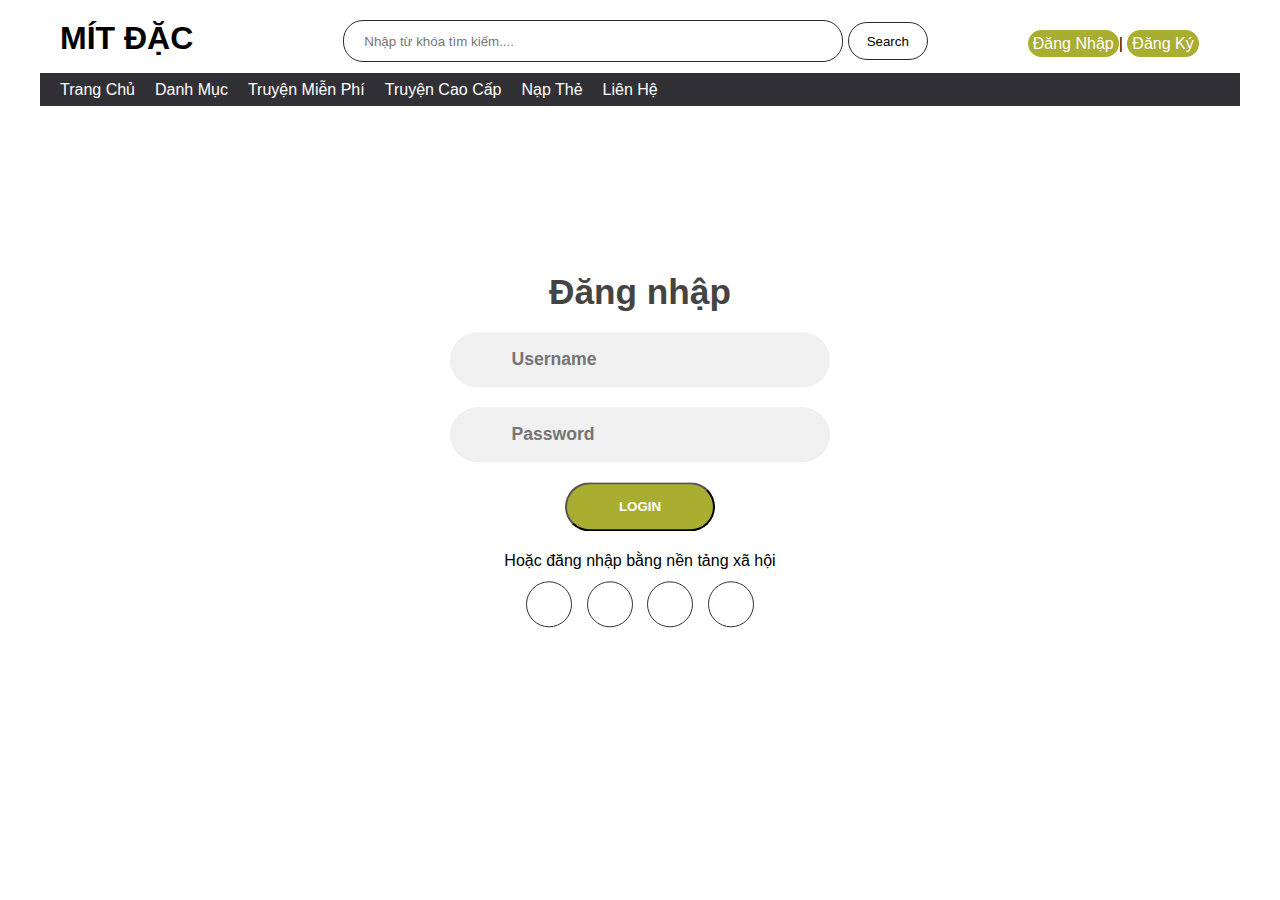
==== login.html @ 8d6b9f41 "DocTruyenFree" ====
<!DOCTYPE html>
<html lang="en">
  <head>
    <meta charset="UTF-8" />
    <meta name="viewport" content="width=device-width, initial-scale=1.0" />
    <title>Đăng nhập/ Đăng ký</title>
    <link rel="stylesheet" type="text/css" href="login.css" />
    <link
      rel="stylesheet"
      href="https://cdnjs.cloudflare.com/ajax/libs/font-awesome/6.5.1/css/all.min.css"
      integrity="sha512-DTOQO9RWCH3ppGqcWaEA1BIZOC6xxalwEsw9c2QQeAIftl+Vegovlnee1c9QX4TctnWMn13TZye+giMm8e2LwA=="
      crossorigin="anonymous"
      referrerpolicy="no-referrer"
    />
  </head>
  <body>
    <div class="container">
      <header>
        <div class="header">
          <div class="logo">
            <h1><a href="index.html">Mít Đặc</a></h1>
          </div>
          <div class="search">
            <input type="search" placeholder="Nhập từ khóa tìm kiếm...." />
            <button>Search</button>
          </div>
          <div class="login">
            <a href="login.html">Đăng Nhập</a>|
            <a href="register.html">Đăng Ký</a>
          </div>
        </div>
        <div class="menu">
          <ul>
            <li><a href="index.html">Trang Chủ</a></li>
            <li><a href="category.html">Danh Mục</a></li>
            <li><a href="freestory.html">Truyện Miễn Phí</a></li>
            <li><a href="highstory.html">Truyện Cao Cấp</a></li>
            <li><a href="napthe.html">Nạp Thẻ</a></li>
            <li><a href="https://www.facebook.com/hopmini05">Liên Hệ</a></li>
          </ul>
        </div>
      </header>
      <div class="forms-container">
        <div class="signin-signup">
          <form action="index.html" action="" class="sign-in-form">
            <h2 class="title">Đăng nhập</h2>
            <div class="input-field">
              <i class="fas fa-user"></i>
              <input type="text" placeholder="Username" />
            </div>
            <div class="input-field">
              <i class="fas fa-lock"></i>
              <input type="password" placeholder="Password" />
            </div>
            <input type="submit" value="Login" class="btn solid" />

            <p class="social-text">Hoặc đăng nhập bằng nền tảng xã hội</p>
            <div class="social-media">
              <a href="#" class="social-icon">
                <i class="fab fa-facebook-f"></i>
              </a>
              <a href="#" class="social-icon">
                <i class="fab fa-twitter"></i>
              </a>
              <a href="#" class="social-icon">
                <i class="fab fa-google"></i>
              </a>
              <a href="#" class="social-icon">
                <i class="fab fa-linkedin-in"></i>
              </a>
            </div>
          </form>
        </div>
      </div>
    </div>
  </body>
</html>
---- login.css ----
* {
  margin: 0;
  padding: 0;
  box-sizing: border-box;
}
body,
input {
  font-family: "Segoe UI", Tahoma, Geneva, Verdana, sans-serif;
}

.container {
  position: relative;
  width: 1200px;
  margin: auto;
  background-color: #fff;
  min-height: 100vh;
  overflow: hidden;
}
.header {
  margin-top: 20px;
  display: flex;
}
.header .logo h1 {
  text-transform: uppercase;
  margin-left: 20px;
}
.header .logo h1 a {
  text-decoration: none;
  color: black;
  transition: 0.5s;
}
.header .logo h1 a:hover {
  color: red;
  border-bottom: 2px solid rgb(255, 0, 0);
}
.header .search input {
  background: none;
  width: 500px;
  height: 38px;
  padding: 20px;
  margin-left: 150px;
  border: 0.2px solid rgb(42, 42, 42);
  border-radius: 20px;
}
.header .search button {
  background: none;
  width: 80px;
  height: 38px;
  line-height: 38px;
  border: 0.2px solid rgb(42, 42, 42);
  border-radius: 49px;
  margin-right: 100px;
  transition: 0.5s;
  cursor: pointer;
}
.header .search button:hover {
  background: #a9ad30;
}
.header .login {
  line-height: 48px;
}
.header .login a {
  text-decoration: none;
  padding: 5px;
  color: white;
  background: #a9ad30;
  border-radius: 49px;
}
.menu {
  margin-top: 5px;
  background: #313035;
  height: 33px;
}
.menu ul {
  display: flex;
}
.menu ul li {
  list-style: none;
}
.menu ul li a {
  color: white;
  margin-left: 20px;
  text-decoration: none;
  line-height: 33px;
  transition: 0.5s;
}
.menu ul li a:hover {
  color: red;
  border-bottom: 1px solid red;
}
.forms-container {
  width: 100%;
  height: 100%;
  top: 0;
  left: 0;
}

.signin-signup {
  position: absolute;
  top: 50%;
  transform: translate(-50%, -50%);
  left: 50%;
  width: 50%;
  transition: 1s;
}

form {
  display: flex;
  align-items: center;
  justify-content: center;
  flex-direction: column;
  padding: 0rem 5rem;
  transition: all 0.2s 0.7s;
}
.title {
  font-size: 2.2rem;
  color: #444;
  margin-bottom: 10px;
}

.input-field {
  max-width: 380px;
  width: 100%;
  background-color: #f0f0f0;
  margin: 10px 0;
  height: 55px;
  border-radius: 55px;
  display: grid;
  grid-template-columns: 15% 85%;
  padding: 0 0.4rem;
  position: relative;
}

.input-field i {
  text-align: center;
  line-height: 55px;
  color: #acacac;
  transition: 0.5s;
  font-size: 1.1rem;
}

.input-field input {
  background: none;
  outline: none;
  border: none;
  line-height: 1;
  font-weight: 600;
  font-size: 1.1rem;
  color: #333;
}
.social-text {
  padding: 0.7rem 0;
  font-size: 1rem;
}

.social-media {
  display: flex;
  justify-content: center;
}

.social-icon {
  height: 46px;
  width: 46px;
  display: flex;
  justify-content: center;
  align-items: center;
  margin: 0 0.45rem;
  color: #333;
  border-radius: 50%;
  border: 1px solid #333;
  text-decoration: none;
  font-size: 1.1rem;
  transition: 0.3s;
}
.btn {
  width: 150px;
  background-color: #a9ad30;
  height: 49px;
  border-radius: 49px;
  color: #fff;
  text-transform: uppercase;
  font-weight: 600;
  margin: 10px 0;
}
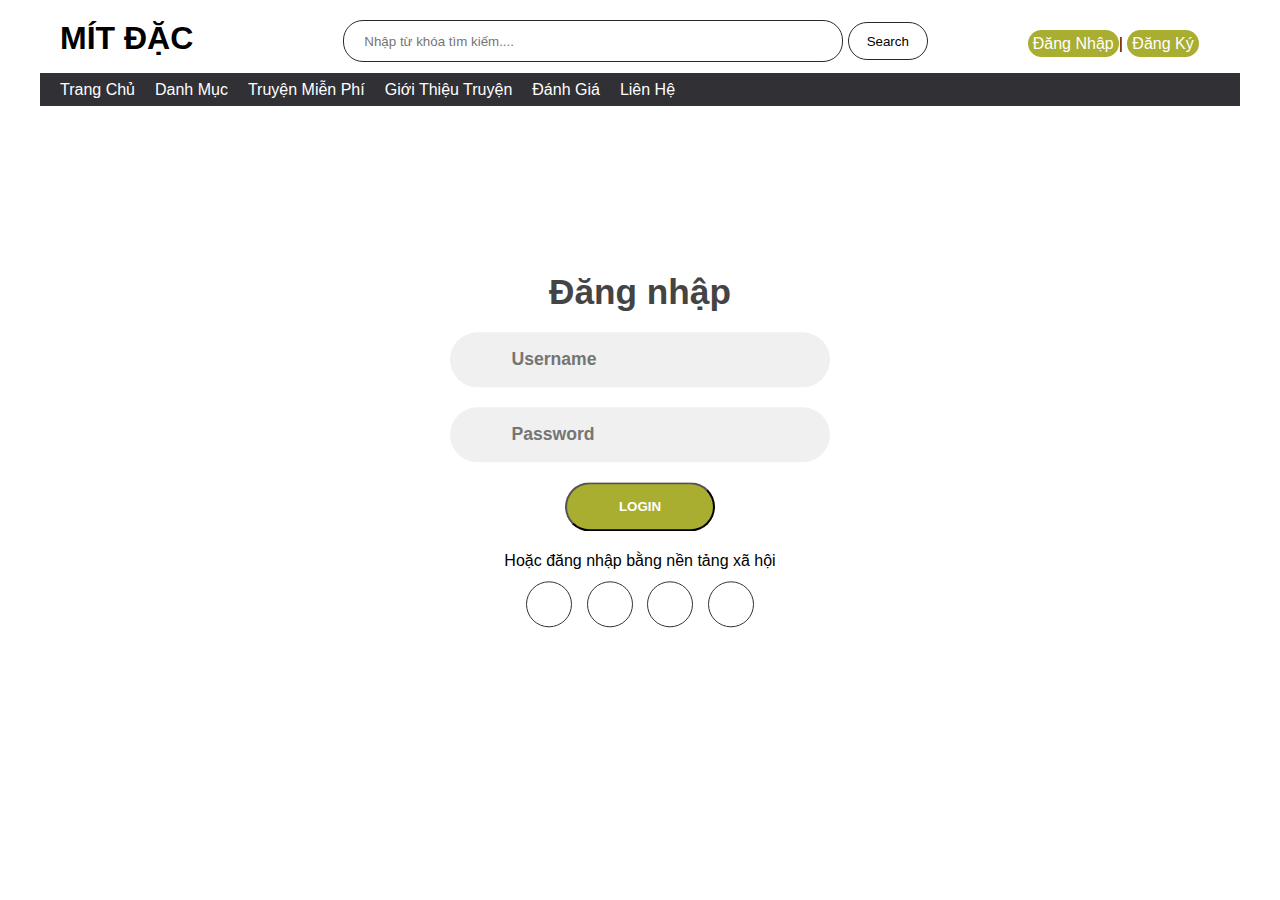
==== commit 6bff725c: "Nâng Cấp Thêm Web" ====
--- a/login.html
+++ b/login.html
@@ -33,9 +33,9 @@
           <ul>
             <li><a href="index.html">Trang Chủ</a></li>
             <li><a href="category.html">Danh Mục</a></li>
-            <li><a href="freestory.html">Truyện Miễn Phí</a></li>
-            <li><a href="highstory.html">Truyện Cao Cấp</a></li>
-            <li><a href="napthe.html">Nạp Thẻ</a></li>
+            <li><a href="story.html">Truyện Miễn Phí</a></li>
+            <li><a href="gioithieu.html">Giới Thiệu Truyện</a></li>
+            <li><a href="feedback.html">Đánh Giá</a></li>
             <li><a href="https://www.facebook.com/hopmini05">Liên Hệ</a></li>
           </ul>
         </div>
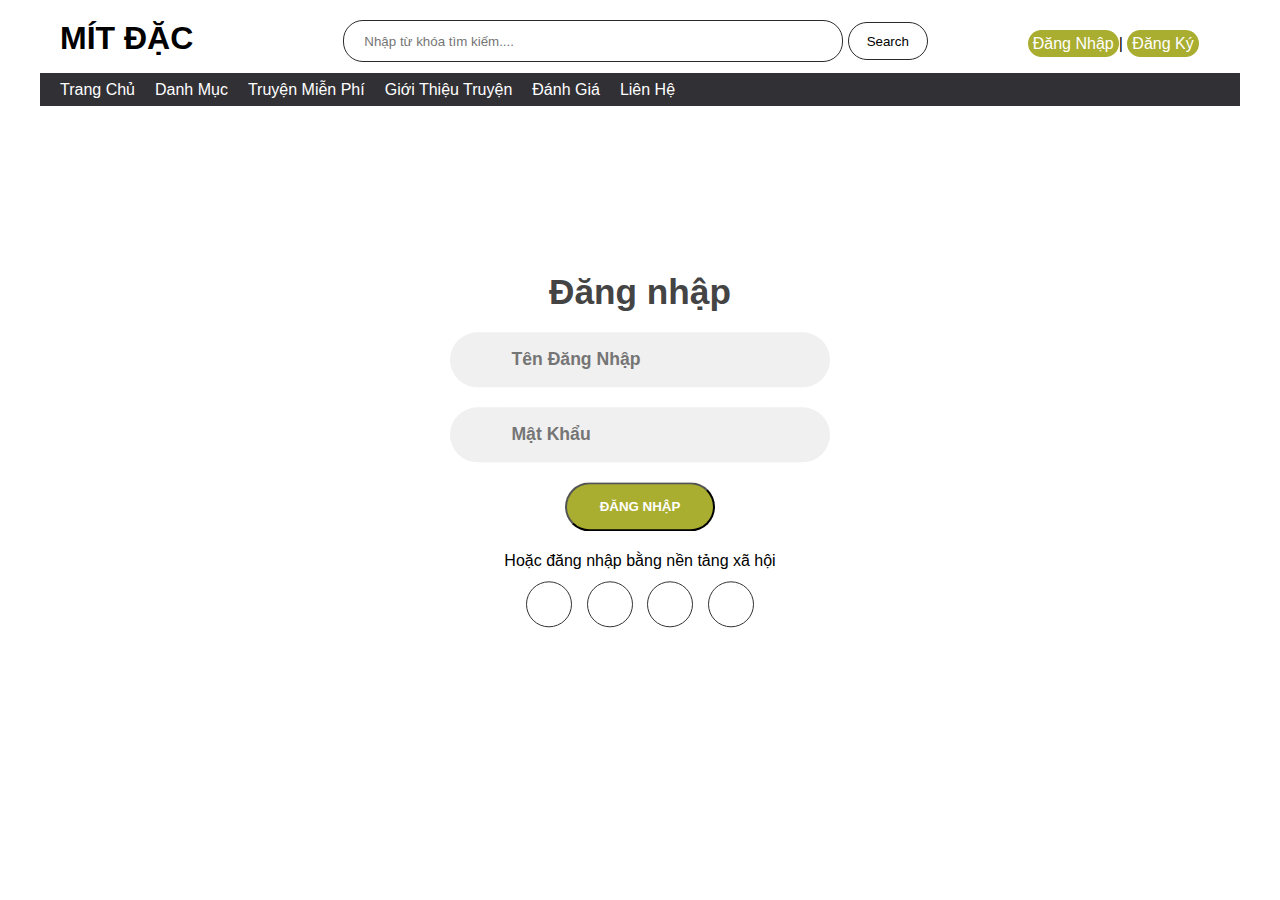
==== commit 930ed21d: "Hoàn Thiện Trang Web" ====
--- a/login.html
+++ b/login.html
@@ -46,13 +46,13 @@
             <h2 class="title">Đăng nhập</h2>
             <div class="input-field">
               <i class="fas fa-user"></i>
-              <input type="text" placeholder="Username" />
+              <input type="text" placeholder="Tên Đăng Nhập" />
             </div>
             <div class="input-field">
               <i class="fas fa-lock"></i>
-              <input type="password" placeholder="Password" />
+              <input type="password" placeholder="Mật Khẩu" />
             </div>
-            <input type="submit" value="Login" class="btn solid" />
+            <input type="submit" value="Đăng Nhập" class="btn solid" />
 
             <p class="social-text">Hoặc đăng nhập bằng nền tảng xã hội</p>
             <div class="social-media">
